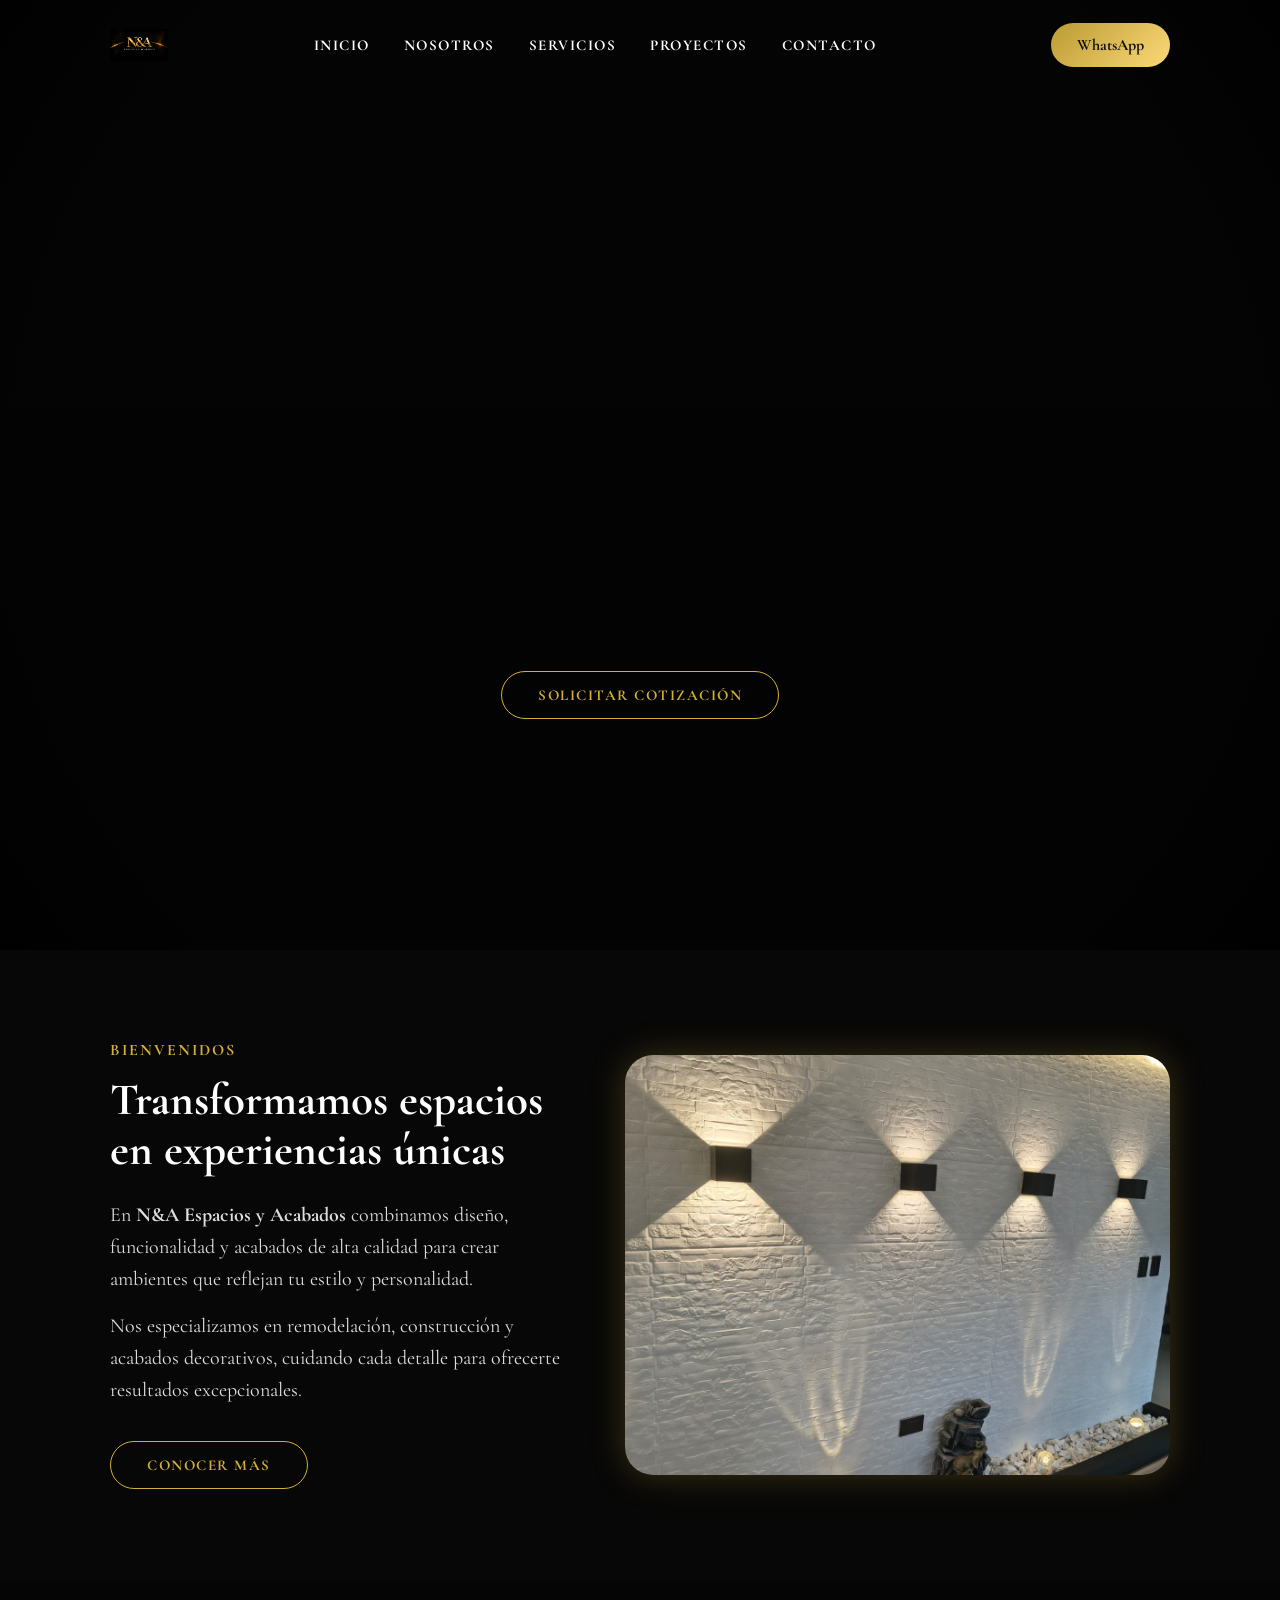
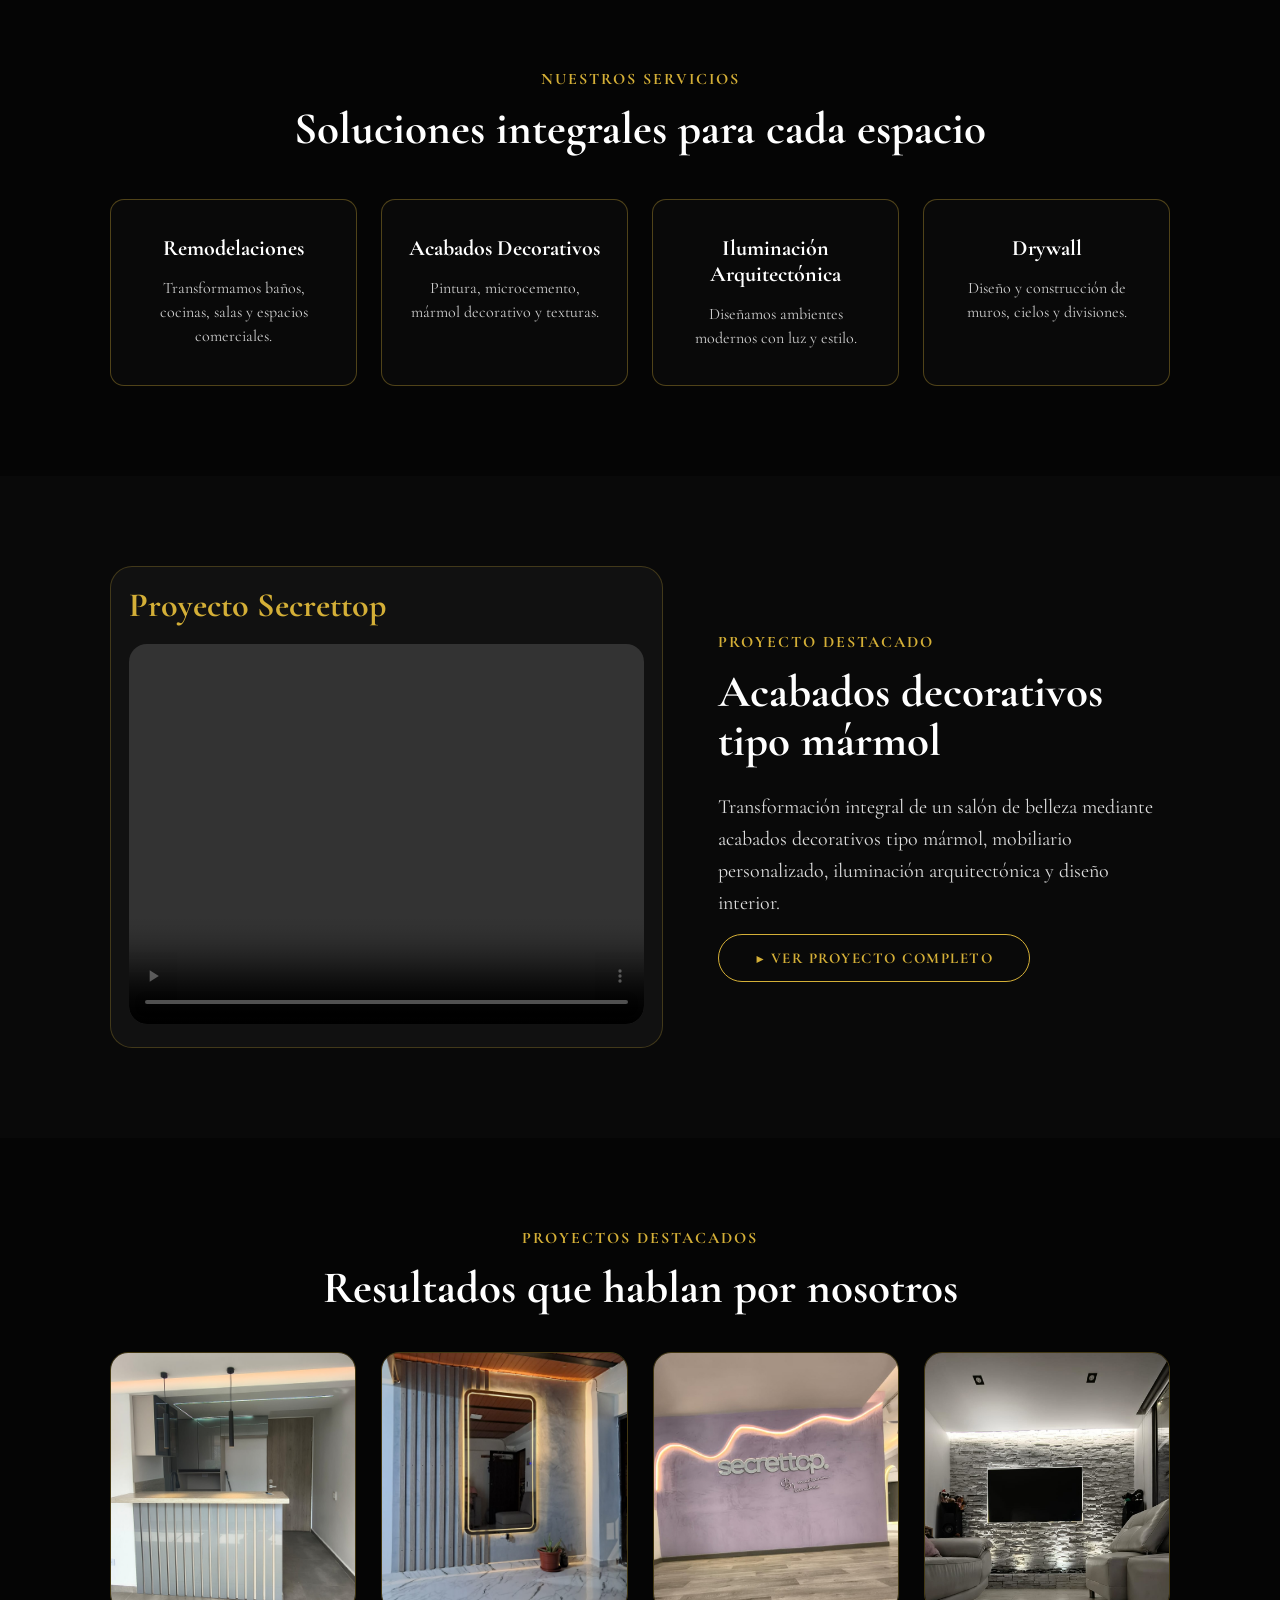
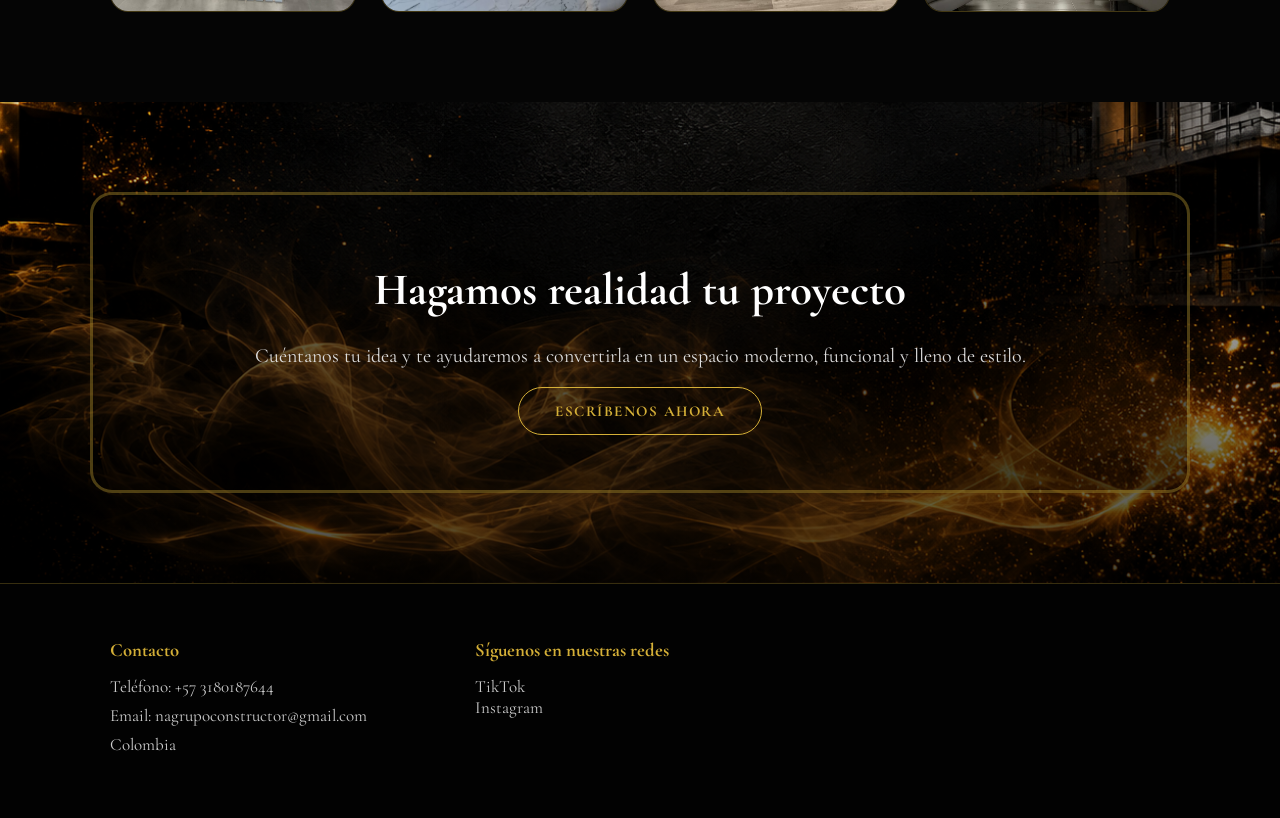
==== index.html @ 69b58e5c "agregar pagina web" ====
<!DOCTYPE html>
<html lang="es">
<head>
    <meta charset="UTF-8">
    <meta name="viewport" content="width=device-width, initial-scale=1.0">
    <title>N&A Espacios y Acabados</title>
    <link rel="stylesheet" href="style.css">
</head>
<body>

<header class="header">

    <div class="inicio container">
       <a href="#" class="logo">
       <img src="imagen/logo1.png" alt="N&A Espacios y Acabados"></a>


        <input type="checkbox" id="menu">

        <label for="menu">
            <img class="menu-icono" src="imagen/puede.png" alt="Menú">
        </label>

        <nav class="menu">
            <ul>
                <li><a href="index.html">Inicio</a></li>
                <li><a href="#nosotros">Nosotros</a></li>
                <li><a href="#servicios">Servicios</a></li>
                <li><a href="proyectos.html">Proyectos</a></li>
                <li><a href="#contacto">Contacto</a></li>
            </ul>
        </nav>

        <a href="https://wa.me/573180187644" target="_blank" class="whatsapp-btn">
            WhatsApp
        </a>
    </div>

    <div class="contenido-header container">
        <div class="header-texto">
            
    
    
            <a href="https://wa.me/573180187644" target="_blank" class="boton">
                Solicitar Cotización
            </a>
        </div>
    </div>

</header>

<section class="bienvenida" id="nosotros">
    <div class="bienvenida-content container">
        <div class="bienvenida-texto">
            <span>Bienvenidos</span>
            <h2>Transformamos espacios en experiencias únicas</h2>
            <p>
                En <strong>N&A Espacios y Acabados</strong> combinamos diseño,
                funcionalidad y acabados de alta calidad para crear ambientes que
                reflejan tu estilo y personalidad.
            </p>
            <p>
                Nos especializamos en remodelación, construcción y acabados decorativos,
                cuidando cada detalle para ofrecerte resultados excepcionales.
            </p>
            <a href="#servicios" class="boton boton-secundario">Conocer más</a>
        </div>

        <div class="bienvenida-img">
            <img src="imagen/lasocia2.jpeg" alt="Proyecto N&A">
        </div>
    </div>
</section>

<section class="servicios" id="servicios">
    <div class="container">
        <span class="subtitulo">Nuestros servicios</span>
        <h2>Soluciones integrales para cada espacio</h2>

        <div class="servicios-content">
            <div class="servicio-card">
                <h3>Remodelaciones</h3>
                <p>Transformamos baños, cocinas, salas y espacios comerciales.</p>
            </div>

            <div class="servicio-card">
                <h3>Acabados Decorativos</h3>
                <p>Pintura, microcemento, mármol decorativo y texturas.</p>
            </div>

            <div class="servicio-card">
                <h3>Iluminación Arquitectónica</h3>
                <p>Diseñamos ambientes modernos con luz y estilo.</p>
            </div>

            <div class="servicio-card">
                <h3>Drywall</h3>
                <p>Diseño y construcción de muros, cielos y divisiones.</p>
            </div>
        </div>
    </div>
</section>

<section class="information" id="proyectos">
    <div class="information-content container">

        <div class="information-box">
            <div class="card-1">
                <h2>Proyecto Secrettop</h2>

                <video controls autoplay muted loop>
                    <source src="imagen/marianavideo.mp4" type="video/mp4">
                   .
                </video>
            </div>
        </div>

        <div class="information-txt">
            <span>Proyecto destacado</span>
            <h2>Acabados decorativos tipo mármol</h2>

            <p>
                Transformación integral de un salón de belleza mediante acabados decorativos
                tipo mármol, mobiliario personalizado, iluminación arquitectónica y diseño interior.
            </p>

            <a href="proyectos.html#proyecto-secrettop" class="boton">
    ▶ Ver proyecto completo
</a>
        </div>

    </div>
</section>

<section class="galeria">
    <div class="container">
        <span class="subtitulo">Proyectos destacados</span>
        <h2>Resultados que hablan por nosotros</h2>

        <div class="galeria-content">
            <img src="imagen/maybI1.jpg" alt="Proyecto espejo">
            <img src="imagen/espnata.jpeg" alt="Proyecto acabados">
            <img src="imagen/MARIANA 1 (1).jpeg" alt="Proyecto salón">
            <img src="imagen/alex (22).jpg" alt="Mobiliario personalizado">
        </div>
    </div>
</section>

<section class="contacto" id="contacto">
    <div class="contacto-content container">
        <div class="contacto-txt">
            <h2>Hagamos realidad tu proyecto</h2>
            <p>
                Cuéntanos tu idea y te ayudaremos a convertirla en un espacio moderno,
                funcional y lleno de estilo.
            </p>

            <a href="https://wa.me/573180187644" target="_blank" class="boton">
                Escríbenos ahora
            </a>
        </div>
    </div>
</section>

<footer class="footer">
    <div class="footer-content container">
    

        <div class="link-footer">
            <h3>Contacto</h3>
            <p>Teléfono: +57 3180187644</p>
            <p>Email: nagrupoconstructor@gmail.com</p>
            <p>Colombia</p>
        </div>

        <div class="link-footer">
            <h3>Síguenos en nuestras redes </h3>
            <ul>
                <li><a href="https://www.tiktok.com/@n_a.espacios.y.ac?lang=es">TikTok</a></li>
                <li><a href="https://www.instagram.com/na_espacios_acabados/">Instagram</a></li>
                
            </ul>
        </div>
    </div>
</footer>

</body>
</html>
---- style.css ----
@import url('https://fonts.googleapis.com/css2?family=Cormorant+Garamond:wght@300;400;500;600;700&family=Croissant+One&display=swap');

*{
    margin: 0;
    padding: 0;
    box-sizing: border-box;
    text-decoration: none;
    list-style: none;
}

html{
    scroll-behavior: smooth;
}

body{
    font-family: 'Cormorant Garamond', serif;
    background: #050505;
    color: #ffffff;
}

img{
    max-width: 200%;
    display: block;
}

.container{
    width: 100%;
    max-width: 1100px;
    margin: 0 auto;
    padding: 0 20px;
}

.header{
    min-height: 100vh;
    background-image:
        linear-gradient(rgba(0,0,0,.15), rgba(0,0,0,.50)),
        url("imagen/puede.png");
    background-size: cover;
    background-position: center;
    background-repeat: no-repeat;
    position: relative;
}

.header::after{
    content: "";
    position: absolute;
    inset: 0;
    background: radial-gradient(circle, transparent 75%, rgba(0,0,0,.75) 100%);
    pointer-events: none;
}

.inicio{
    position: relative;
    z-index: 2;
    height: 90px;
    display: flex;
    align-items: center;
    justify-content: space-between;
}

.logo{

    font-family:'Cormorant Garamond', serif;
    width: 29px;   /* Cambia este valor */
    height: auto;
}

.menu ul{
    display: flex;
    align-items: center;
    gap: 34px;
}

.menu ul li a{
    color: #ffffff;
    font-size: 15px;
    text-transform: uppercase;
    font-weight: 700;
    letter-spacing: 1.5px;
    transition: .3s;
}

.menu ul li a:hover{
    color: #d4af37;
}

.whatsapp-btn{
    padding: 12px 26px;
    background: linear-gradient(135deg, #bb9b33, #fcd978);
    color: #111;
    border-radius: 30px;
    font-weight: 1000;
}

#menu,
.menu-icono,
.inicio label{
    display: none;
}

.contenido-header{
    position: relative;
    z-index: 2;
    min-height: calc(100vh - 40px);
    display: flex;
    align-items: center;
    justify-content: center;
    text-align: center;
   padding-top: 350px
}

.header-texto{
    max-width:1300px;
}

.header-texto h1{
    font-family: 'Croissant One', cursive;
    font-size: 90px;
    color: #d4af37;
    line-height: 1;
    text-shadow: 0 0 25px rgba(212,175,55,.45);
   
}

.header-texto h2{
    font-size: 42px;
    letter-spacing: 12px;
    font-weight: 500;
    margin: 10px 0 20px;
}

.header-texto p{
    font-size: 32px;
    font-style: italic;
    margin-bottom: 25px;
}

.boton{
    display: inline-block;
    padding: 14px 36px;
    border: 1px solid #d4af37;
    color: #d4af37;
    border-radius: 30px;
    font-size: 15px;
    text-transform: uppercase;
    letter-spacing: 1.5px;
    font-weight: 700;
    transition: .3s;
}

.boton:hover{
    background: #d4af37;
    color: #111;
}

.boton-secundario{
    margin-top: 20px;
}

section{
    padding: 90px 0;
}

.bienvenida{
    background: #070707;
}

.bienvenida-content{
    display: grid;
    grid-template-columns: 1fr 1.2fr;
    gap: 60px;
    align-items: center;
}

span,
.subtitulo{
    color: #d4af37;
    text-transform: uppercase;
    font-weight: 700;
    letter-spacing: 2px;
}

.bienvenida-texto h2,
.servicios h2,
.information-txt h2,
.galeria h2,
.contacto-txt h2{
    font-size: 45px;
    margin: 15px 0 25px;
    line-height: 1.1;
}

.bienvenida-texto p,
.information-txt p,
.contacto-txt p{
    font-size: 20px;
    line-height: 1.6;
    color: #dddddd;
    margin-bottom: 15px;
}

.bienvenida-img img{
    height: 420px;
    width: 100%;
    object-fit: cover;
    border-radius: 28px;
    box-shadow: 0 0 35px rgba(212,175,55,.25);
}

.servicios{
    background: #050505;
    text-align: center;
}

.servicios-content{
    margin-top: 45px;
    display: grid;
    grid-template-columns: repeat(4, 1fr);
    gap: 24px;
}

.servicio-card{
    padding: 35px 25px;
    border: 1px solid rgba(212,175,55,.35);
    border-radius: 14px;
    background: rgba(255,255,255,.02);
    transition: .3s;
}

.servicio-card:hover{
    transform: translateY(-8px);
    box-shadow: 0 0 25px rgba(212,175,55,.18);
}

.servicio-card h3{
    color: #ffffff;
    font-size: 22px;
    margin-bottom: 15px;
}

.servicio-card p{
    color: #cfcfcf;
    line-height: 1.5;
}

.information{
    background: #090909;
}

.information-content{
    display: grid;
    grid-template-columns: 1.1fr .9fr;
    gap: 55px;
    align-items: center;
}

.card-1{
    background: #111;
    padding: 18px;
    border-radius: 22px;
    border: 1px solid rgba(212,175,55,.25);
}

.card-1 h2{
    color: #d4af37;
    margin-bottom: 18px;
    font-size: 34px;
}

.card-1 video{
    width: 100%;
    height: 380px;
    object-fit: cover;
    border-radius: 18px;
}

.galeria{
    background: #050505;
    text-align: center;
}

.galeria-content{
    margin-top: 40px;
    display: grid;
    grid-template-columns: repeat(4, 1fr);
    gap: 29px;
}

.galeria-content img{
    height: 230px;
    width: 99%;
    object-fit: cover;
    border-radius: 38px;
    border: 1px solid rgba(212,175,55,.25);
}

.contacto{
    background:
        linear-gradient(rgba(0,0,0,.12), rgba(0,0,0,.72)),
        url("imagen/logo2.png");
    background-size: cover;
    background-position: center;
    text-align: center;
}

.contacto-content{
    border: 3px solid rgba(212,175,55,.35);
    border-radius: 22px;
    padding: 55px;
    background: rgba(0,0,0,.35);
}

.footer{
    background: #020202;
    padding: 55px 0;
    border-top: 1px solid rgba(212,175,55,.25);
}

.footer-content{
    display: grid;
    grid-template-columns: 1fr 1fr 1fr;
    gap: 35px;
}

.footer-logo h2{
    font-family: 'Croissant One', cursive;
    color: #d4af37;
    font-size: 45px;
}

.footer-logo p,
.link-footer p,
.link-footer a{
    color: #cccccc;
    font-size: 17px;
    margin-bottom: 8px;
}

.link-footer h3{
    color: #d4af37;
    margin-bottom: 15px;
}

.link-footer a:hover{
    color: #d4af37;
}

@media(max-width: 900px){

    .inicio{
        flex-wrap: wrap;
    }

    .whatsapp-btn{
        display: none;
    }

    .menu ul{
        gap: 15px;
    }

    .header-texto h1{
        font-size: 82px;
    }

    .header-texto h2{
        font-size: 24px;
        letter-spacing: 5px;
    }

    .header-texto p{
        font-size: 24px;
    }

    .bienvenida-content,
    .information-content,
    .footer-content{
        grid-template-columns: 1fr;
    }

    .servicios-content,
    .galeria-content{
        grid-template-columns: repeat(2, 1fr);
    }
}

@media(max-width: 600px){

    .menu{
        width: 100%;
        margin-top: 15px;
    }

    .menu ul{
        justify-content: center;
        flex-wrap: wrap;
    }

    .header{
        background-size: cover;
        background-position: center;
    }

    .header-texto h1{
        font-size: 55px;
    }

    

    .header-texto p{
        font-size: 20px;
    }

    .servicios-content,
    .galeria-content{
        grid-template-columns: 1fr;
    }

    .contacto-content{
        padding: 30px 20px;
    }

  
}


 /* =========================
   PÁGINA PROYECTOS
========================= */

.header-proyectos{
    min-height: 100vh;
    background-image:
        linear-gradient(rgba(0,0,0,.15), rgba(0,0,0,.50)),
        url("imagen/logo2.png");
    background-size: cover;
    background-position: center;
    background-repeat: no-repeat;
    position: relative;
   
}

.logo img{
    width:120px;
    height:auto;
}

.contenido-proyectos{
    min-height:calc(100vh - 90px);
    display:flex;
    flex-direction:column;
    align-items:center;
    justify-content:center;
    text-align:center;
    padding-top:120px;
}

.contenido-proyectos h1{
    font-size:80px;
    color:#d4af37;
    margin-bottom:25px;
}

.contenido-proyectos p{
    font-size:24px;
    max-width:800px;
    line-height:1.6;
    margin-bottom:30px;
}

.bienvenida-proyectos{
    padding:90px 0;
    background:#070707;
}

.detalle-proyecto{
    padding:90px 0;
    background:#050505;
}

.detalle-content{
    display:grid;
    grid-template-columns:1fr 1fr;
    gap:60px;
    align-items:center;
}

.detalle-texto span,
.subtitulo{
    color:#d4af37;
    text-transform:uppercase;
    letter-spacing:2px;
    font-weight:700;
}

.detalle-texto h2{
    color:#d4af37;
    font-size:50px;
    margin:15px 0 20px;
}

.detalle-texto p{
    font-size:21px;
    line-height:1.6;
    margin-bottom:25px;
    color:#dddddd;
}

.detalle-texto h3{
    font-size:28px;
    margin-bottom:15px;
}

.detalle-texto ul{
    margin-bottom:30px;
}

.detalle-texto ul li{
    font-size:20px;
    margin-bottom:10px;
}

.detalle-video video{
    width:100%;
    height:430px;
    object-fit:cover;
    border-radius:22px;
    border:1px solid rgba(212,175,55,.35);
    box-shadow:0 0 30px rgba(212,175,55,.18);
}
/*=========================
      GALERÍA DE VIDEOS
=========================*/

.video-proyecto{
    padding: 90px 0;
    background: #090909;
    text-align: center;
}

.video-proyecto h2{
    color: #d4af37;
    font-size: 50px;
    margin: 15px 0 40px;
}

.video-content{
    display: grid;
    grid-template-columns:repeat(4, 1fr);
    justify-content:center;
    gap: 25px;
    justify-items: center;
}

.video-content video{

    height: 230px;
    width: 104%;

    object-fit: cover;

    border-radius: 18px;

    border: 1px solid rgba(212,175,55,.30);

    box-shadow: 0 8px 20px rgba(212,175,55,.18);

    transition: .4s;
}

.video-content video:hover{

    transform: scale(1.05);

    box-shadow: 0 12px 25px rgba(212,175,55,.30);

}

.galeria-proyecto{
    padding:90px 0;
    background:#090909;
    text-align:center;
}

.galeria-proyecto h2{
    color:#d4af37;
    font-size:48px;
    margin:15px 0 40px;
}

.galeria-content{
    display:grid;
    grid-template-columns:repeat(4, 1fr);
    gap:25px;
}

.galeria-content img{
    width:100%;
    height:260px;
    object-fit:cover;
    border-radius:18px;
    border:1px solid rgba(212,175,55,.30);
    transition:.4s;
}

.galeria-content img:hover{
    transform:scale(1.04);
    box-shadow:0 0 25px rgba(212,175,55,.25);
}

@media(max-width:768px){

    .contenido-proyectos h1{
        font-size:45px;
    }

    .contenido-proyectos p{
        font-size:19px;
    }

    .detalle-content{
        grid-template-columns:1fr;
    }

    .detalle-video video{
        height:300px;
    }

    .galeria-content{
        grid-template-columns:1fr;
    }

    .galeria-content img{
        height:300px;
    }
}

    /* CARRUSEL MULTIMEDIA */

    .carrusel{
        display:flex;
        align-items:center;
        justify-content:center;
        gap:15px;
    }

    .carrusel-content{
        display:flex;
        gap:20px;
        overflow-x:auto;
        scroll-behavior:smooth;
        padding:15px;
        max-width:900px;
    }

    .carrusel-content::-webkit-scrollbar{
        display:none;
    }

    .carrusel-content img,
    .carrusel-content video{
        width:150px;
        height:260px;
        object-fit:cover;
        border-radius:18px;
        border:1px solid rgba(212,175,55,.35);
        flex:none;
        box-shadow:0 8px 20px rgba(212,175,55,.18);
        transition:.3s;
    }

    .carrusel-content img:hover,
    .carrusel-content video:hover{
        transform:scale(1.05);
    }

    .flecha,
    .prev,
    .next{
        width:45px;
        height:45px;
        border:none;
        border-radius:50%;
        background:#d4af37;
        color:#111;
        font-size:25px;
        cursor:pointer;
    }
    .modal{
    position:fixed;
    inset:0;
    background:rgba(0,0,0,.92);
    display:none;
    justify-content:center;
    align-items:center;
    z-index:9999;
}

.modal img,
.modal video{
    display:none;
    max-width:85%;
    max-height:90vh;
    border-radius:20px;
    box-shadow:0 0 35px rgba(212,175,55,.35);
}

.modal video{
    max-width:420px;
}

.cerrar{
    position:absolute;
    top:25px;
    right:40px;
    color:#d4af37;
    font-size:55px;
    cursor:pointer;
}

.modal-prev,
.modal-next{
    position:absolute;
    top:50%;
    transform:translateY(-50%);
    width:55px;
    height:55px;
    border:none;
    border-radius:50%;
    background:#d4af37;
    color:#111;
    font-size:30px;
    cursor:pointer;
}

.modal-prev{
    left:35px;
}

.modal-next{
    right:35px;
}
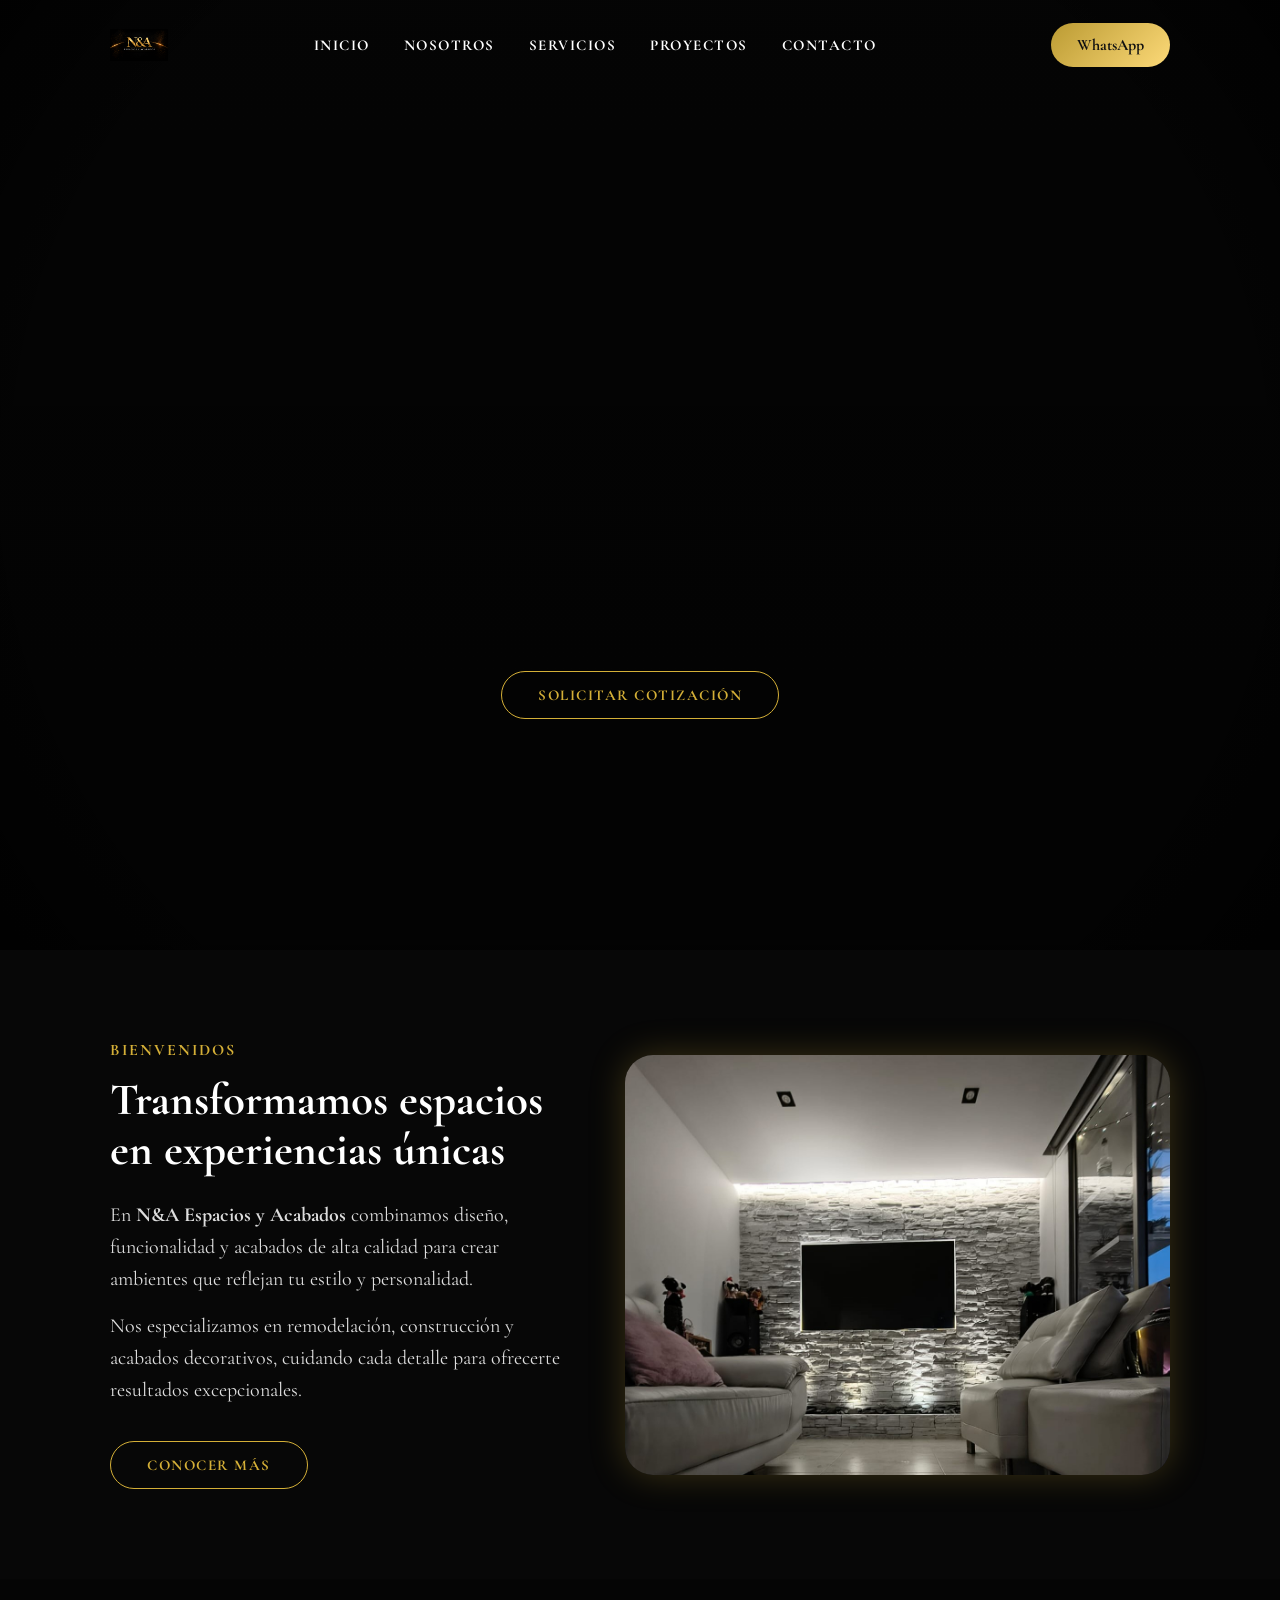
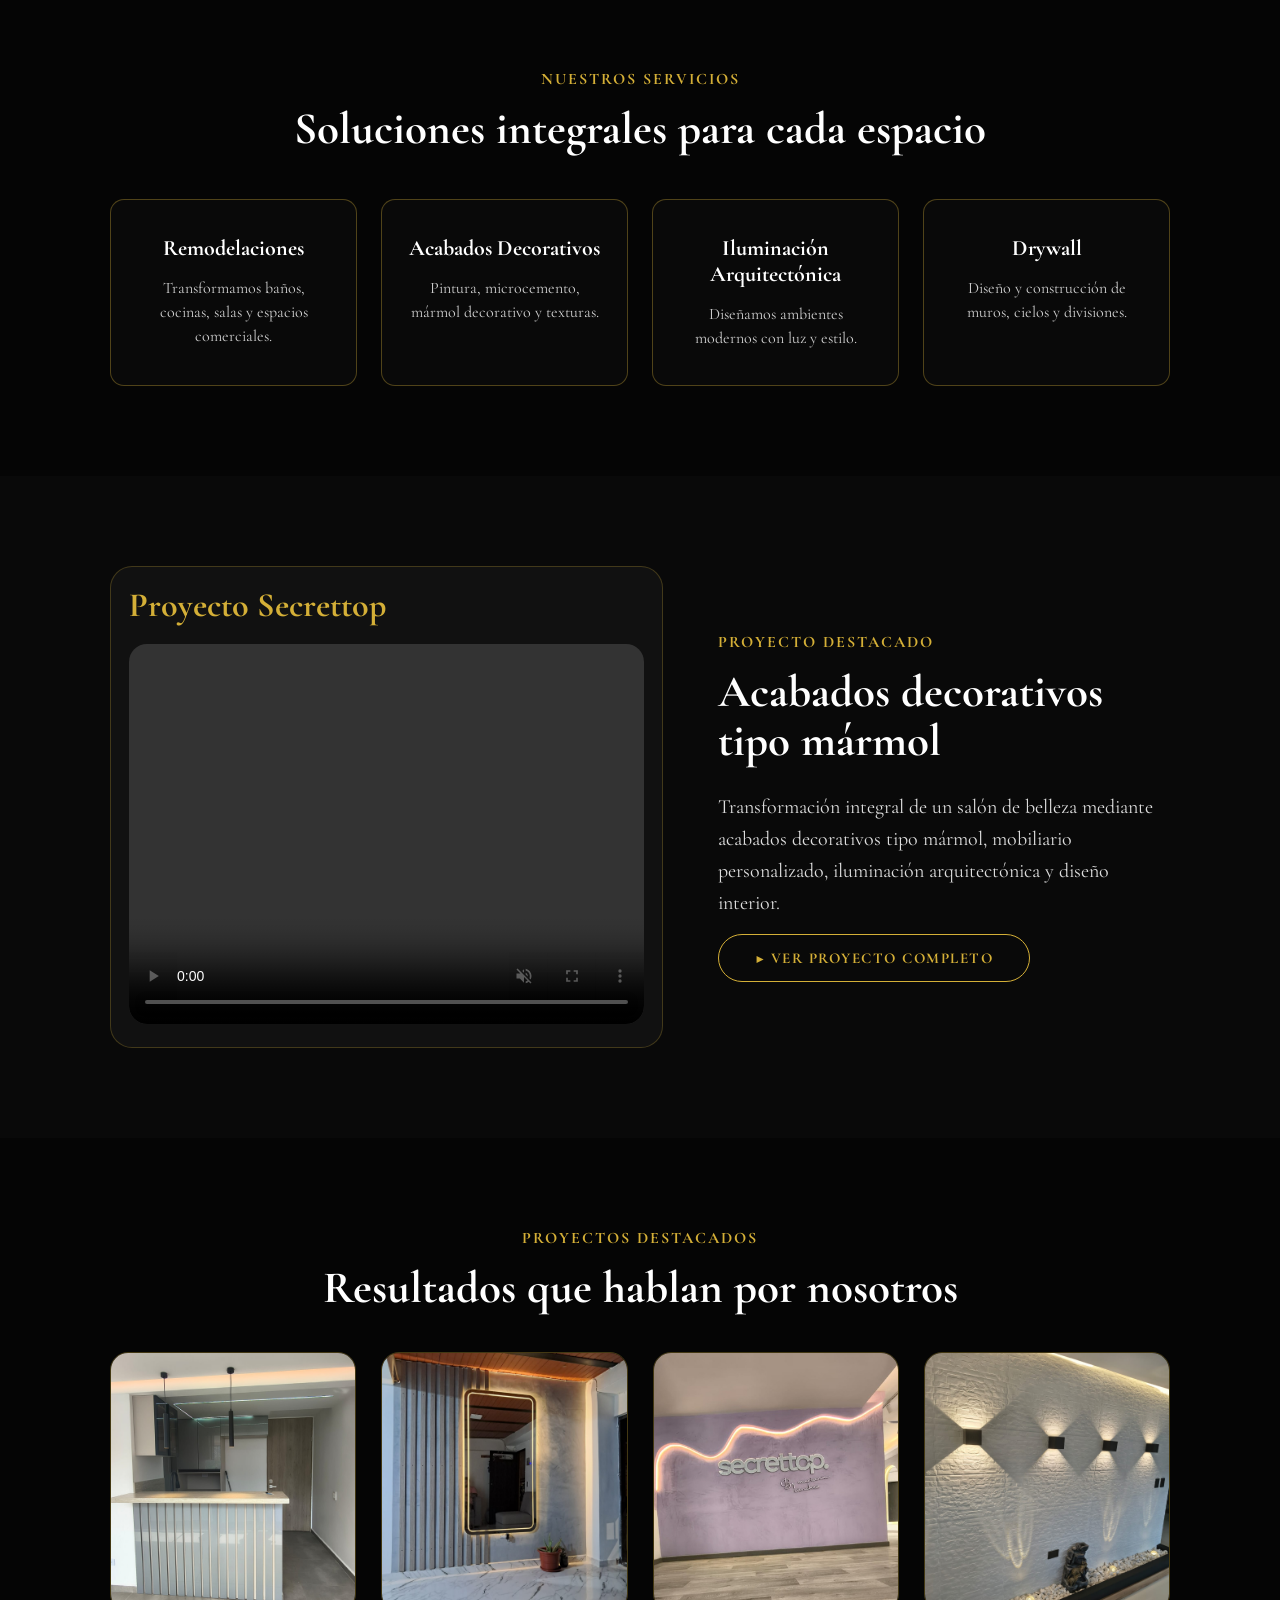
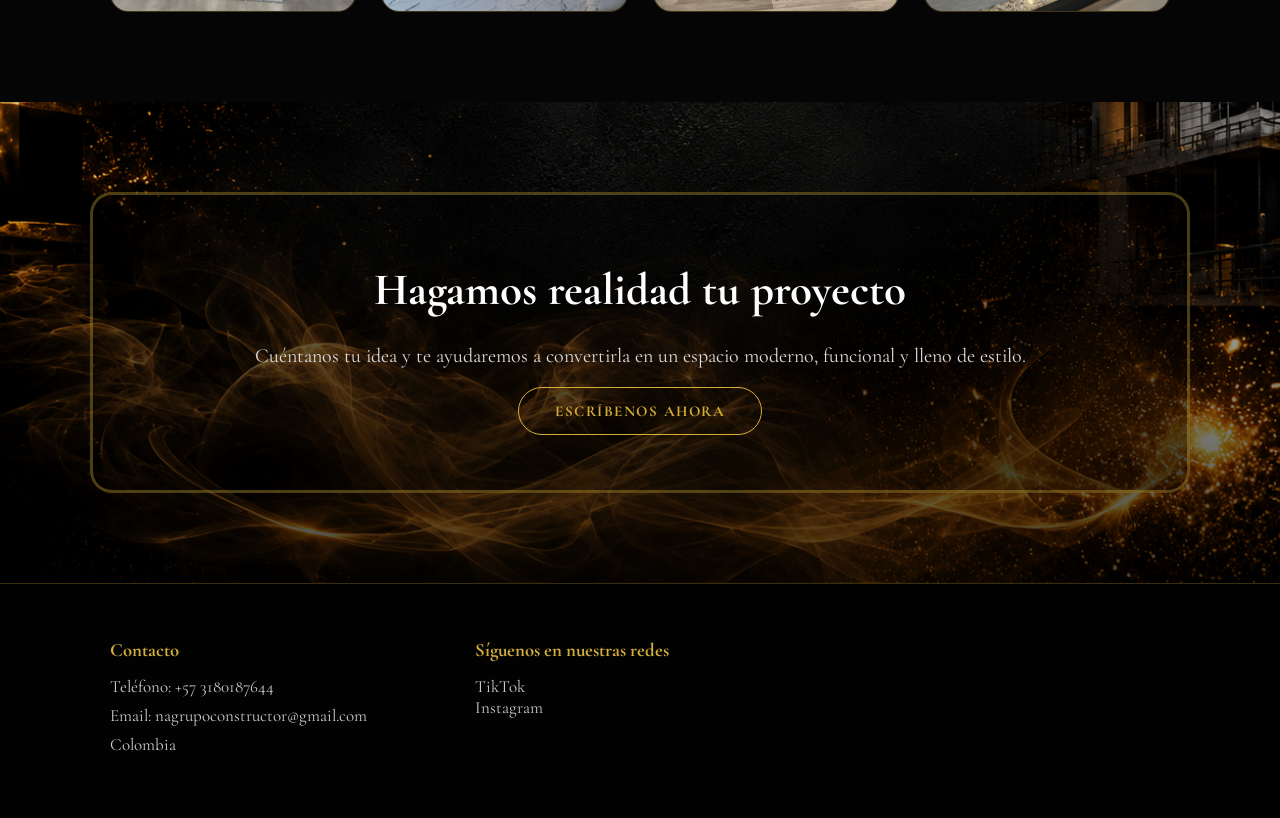
==== commit 9e22a110: "actualizar pagina web" ====
--- a/index.html
+++ b/index.html
@@ -67,7 +67,7 @@
         </div>
 
         <div class="bienvenida-img">
-            <img src="imagen/lasocia2.jpeg" alt="Proyecto N&A">
+            <img src="imagen/alex (22).jpg" alt="Proyecto N&A">
         </div>
     </div>
 </section>
@@ -141,7 +141,7 @@
             <img src="imagen/maybI1.jpg" alt="Proyecto espejo">
             <img src="imagen/espnata.jpeg" alt="Proyecto acabados">
             <img src="imagen/MARIANA 1 (1).jpeg" alt="Proyecto salón">
-            <img src="imagen/alex (22).jpg" alt="Mobiliario personalizado">
+            <img src="imagen/lasocia2.jpeg" alt="Mobiliario personalizado">
         </div>
     </div>
 </section>
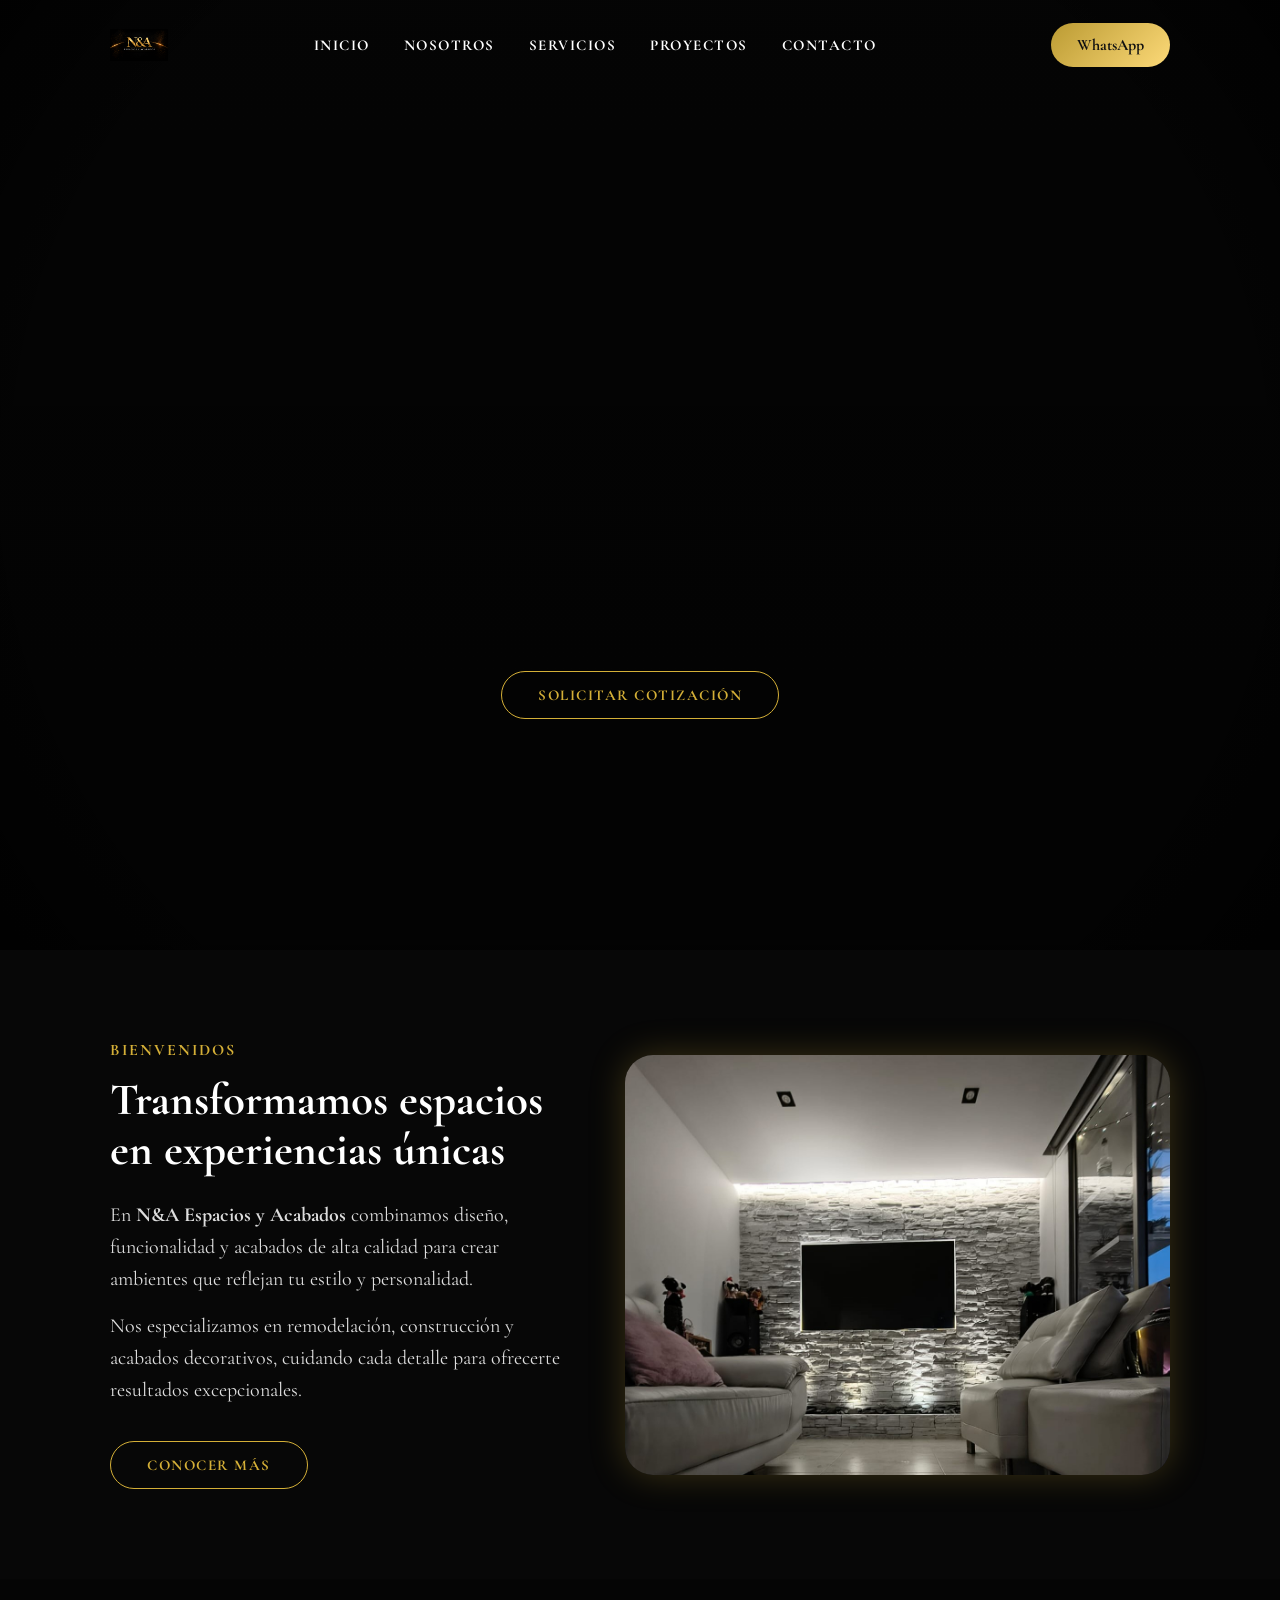
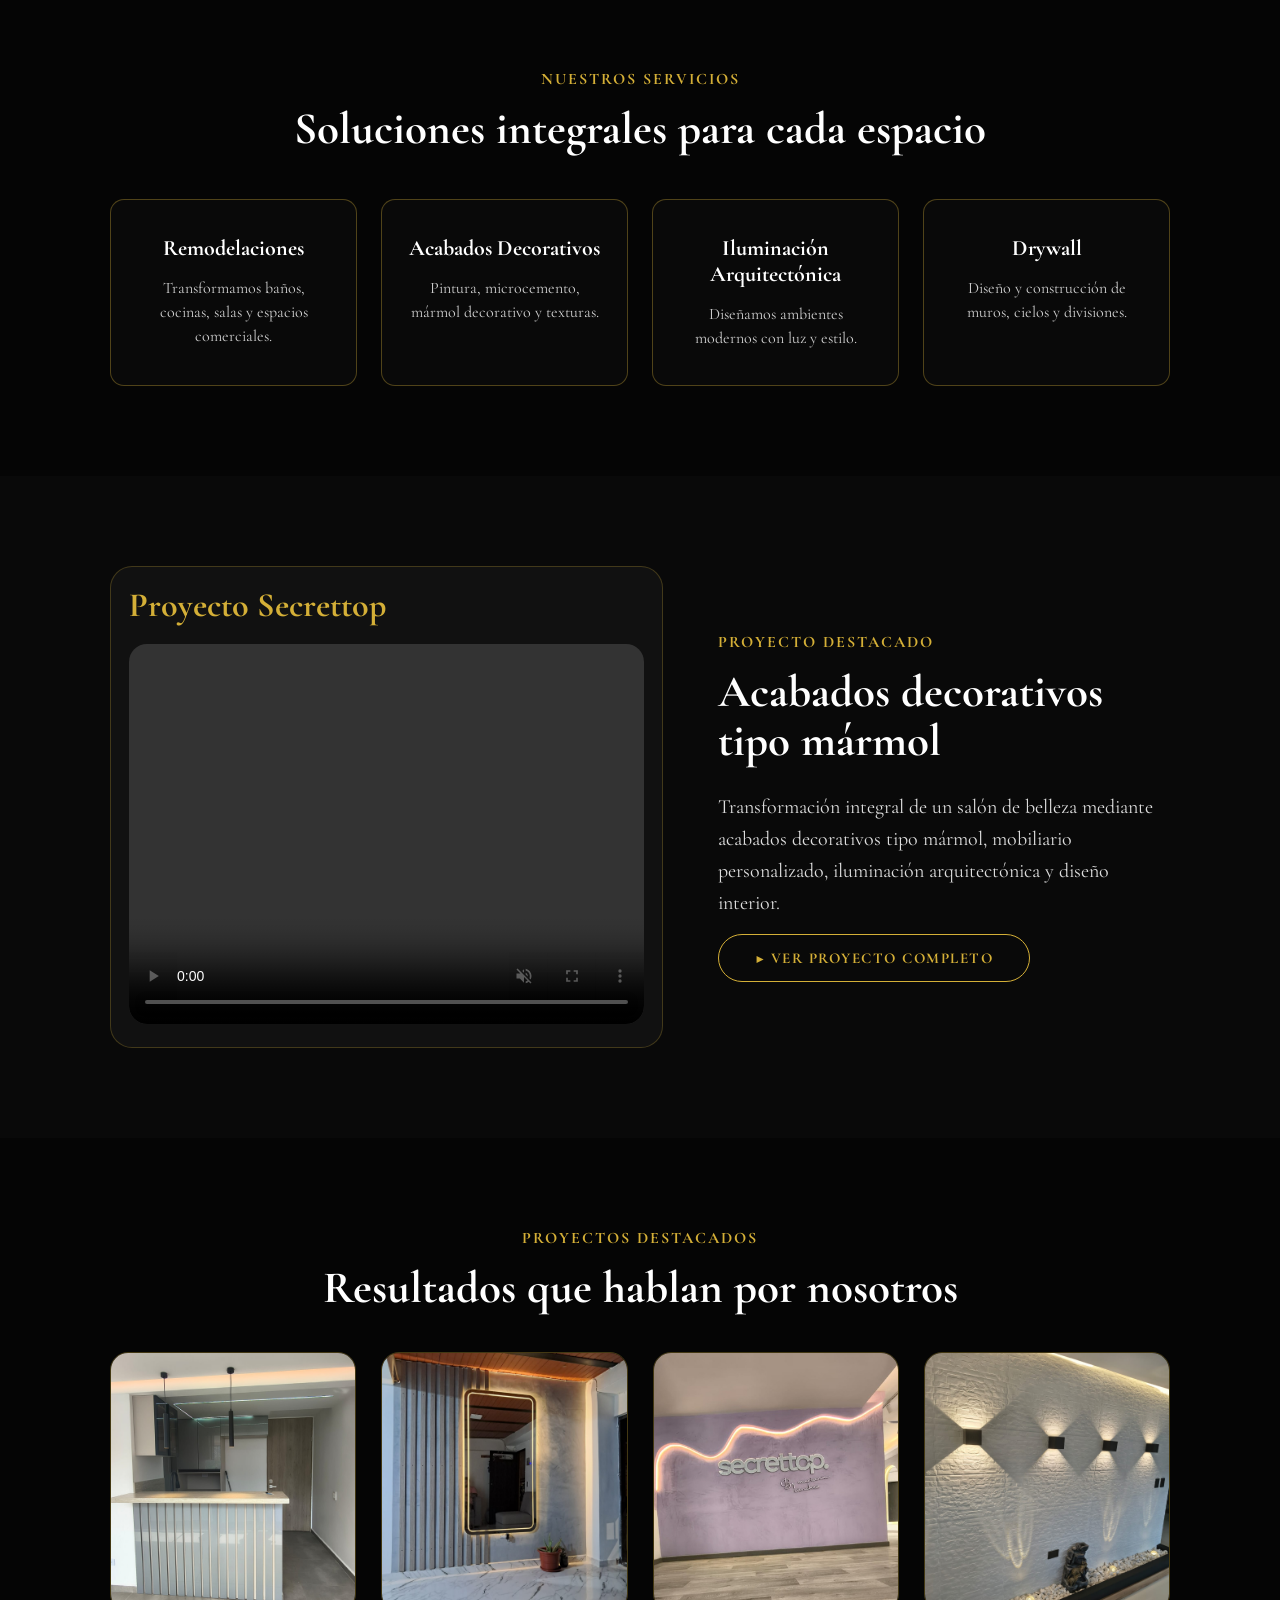
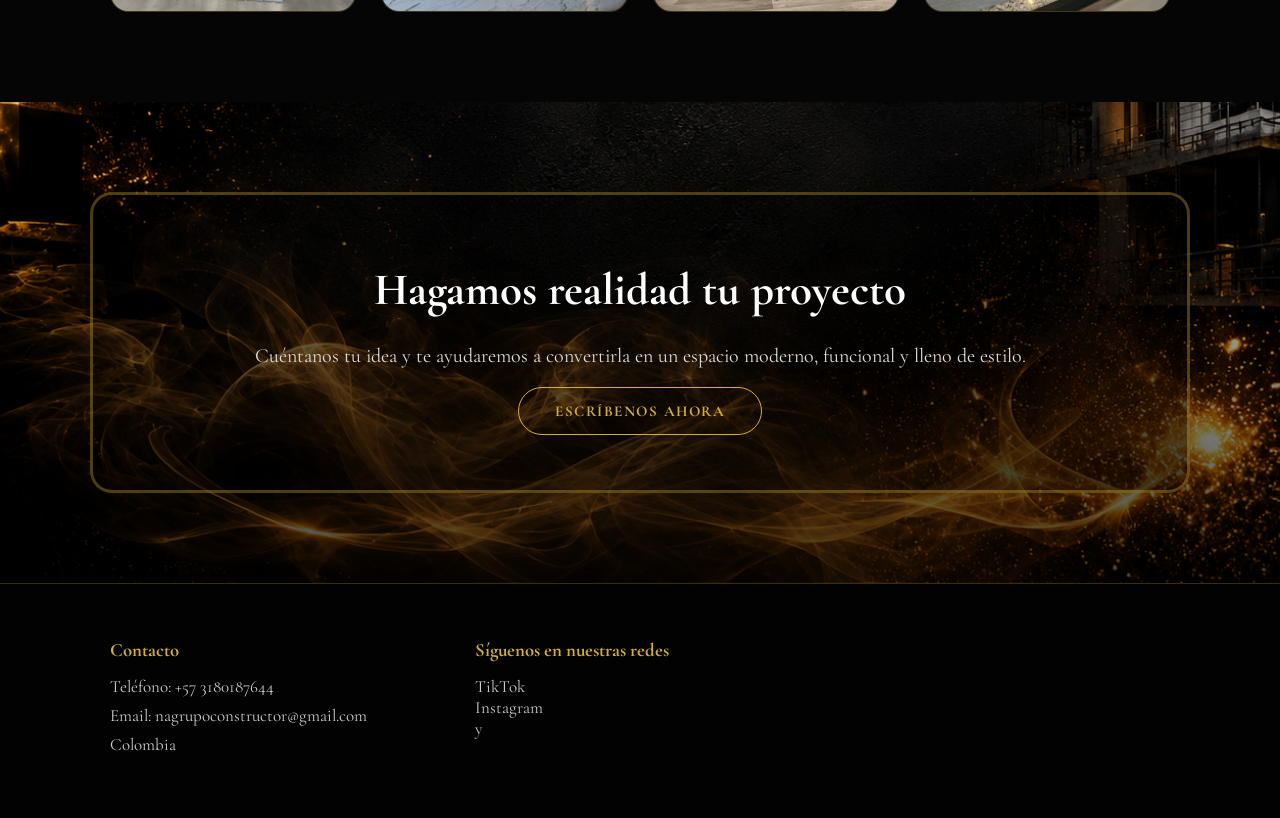
==== commit 2062da31: "actualiza mi pagina web" ====
--- a/index.html
+++ b/index.html
@@ -178,7 +178,8 @@
             <ul>
                 <li><a href="https://www.tiktok.com/@n_a.espacios.y.ac?lang=es">TikTok</a></li>
                 <li><a href="https://www.instagram.com/na_espacios_acabados/">Instagram</a></li>
-                
+                 <li><a href="https://www.youtube.com/channel/UC60cUhuiBDJdsK5mm41kOqQ">y</a></li>
+
             </ul>
         </div>
     </div>
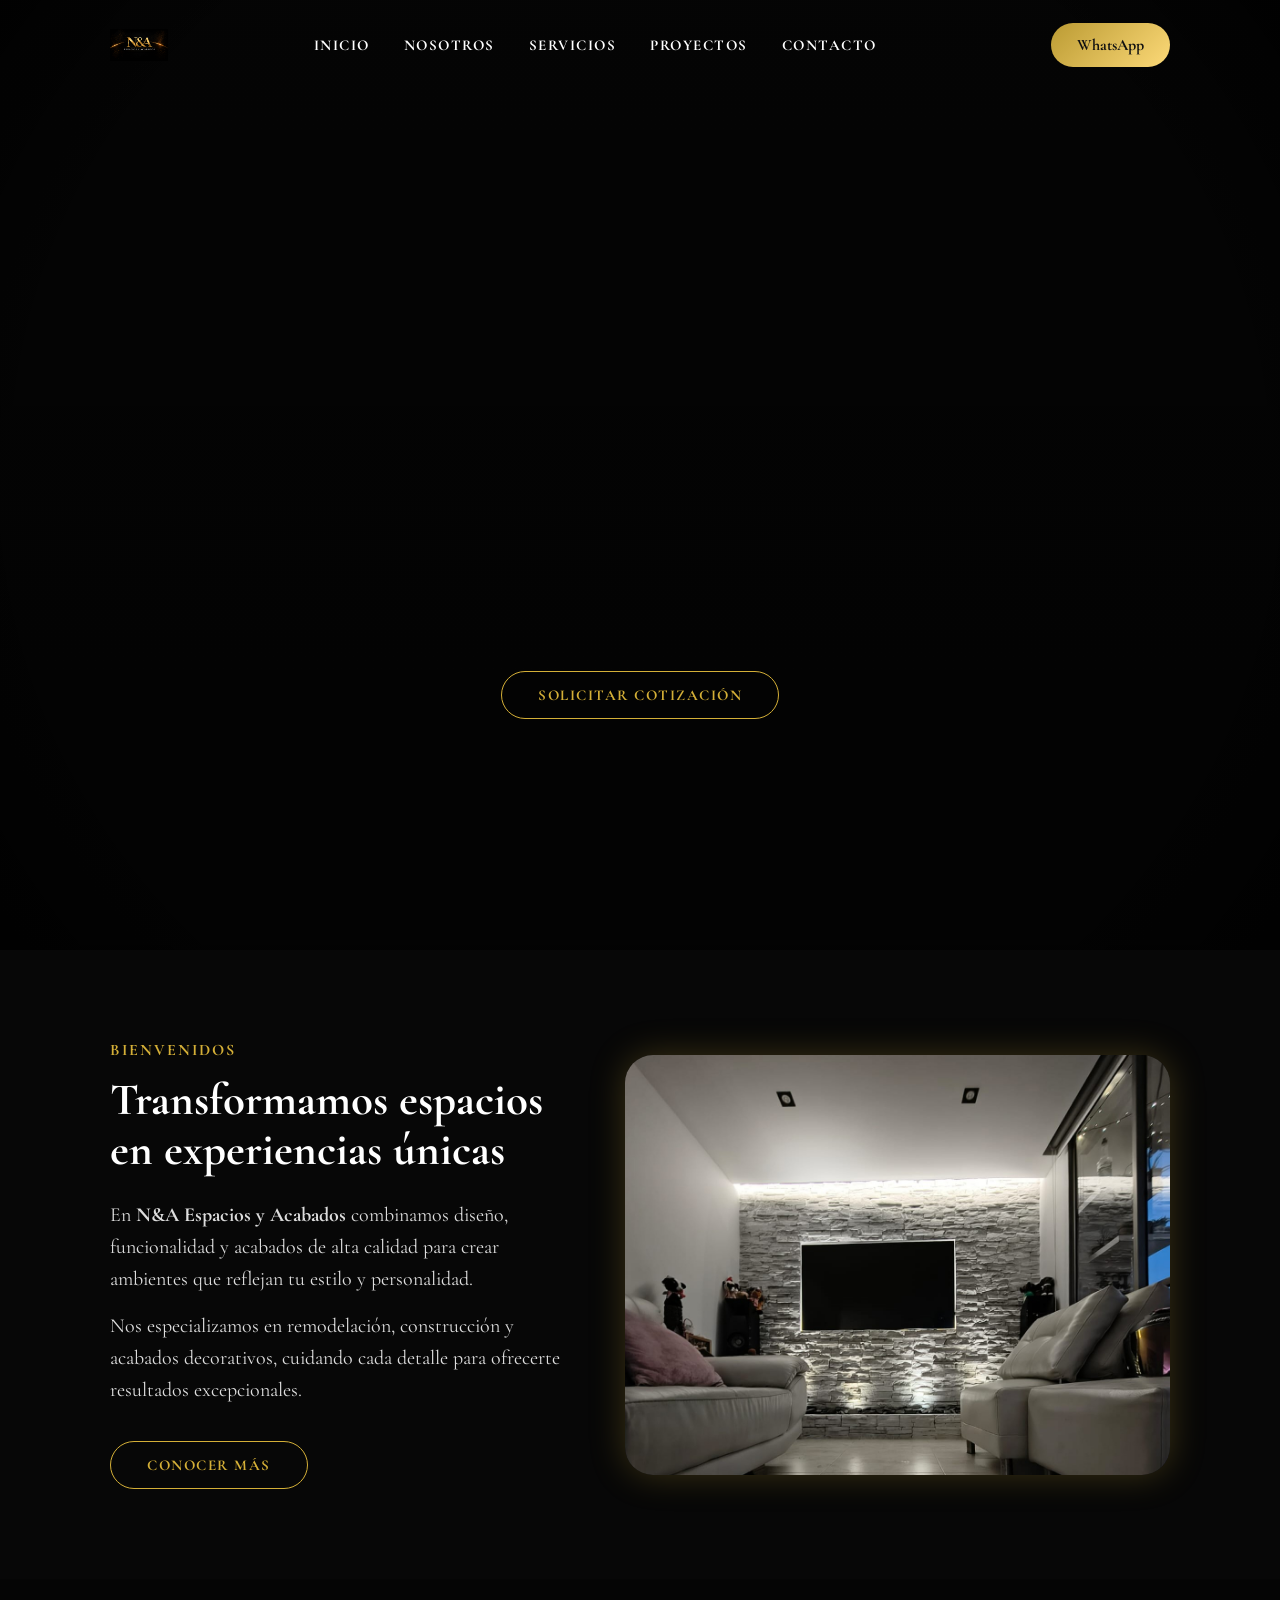
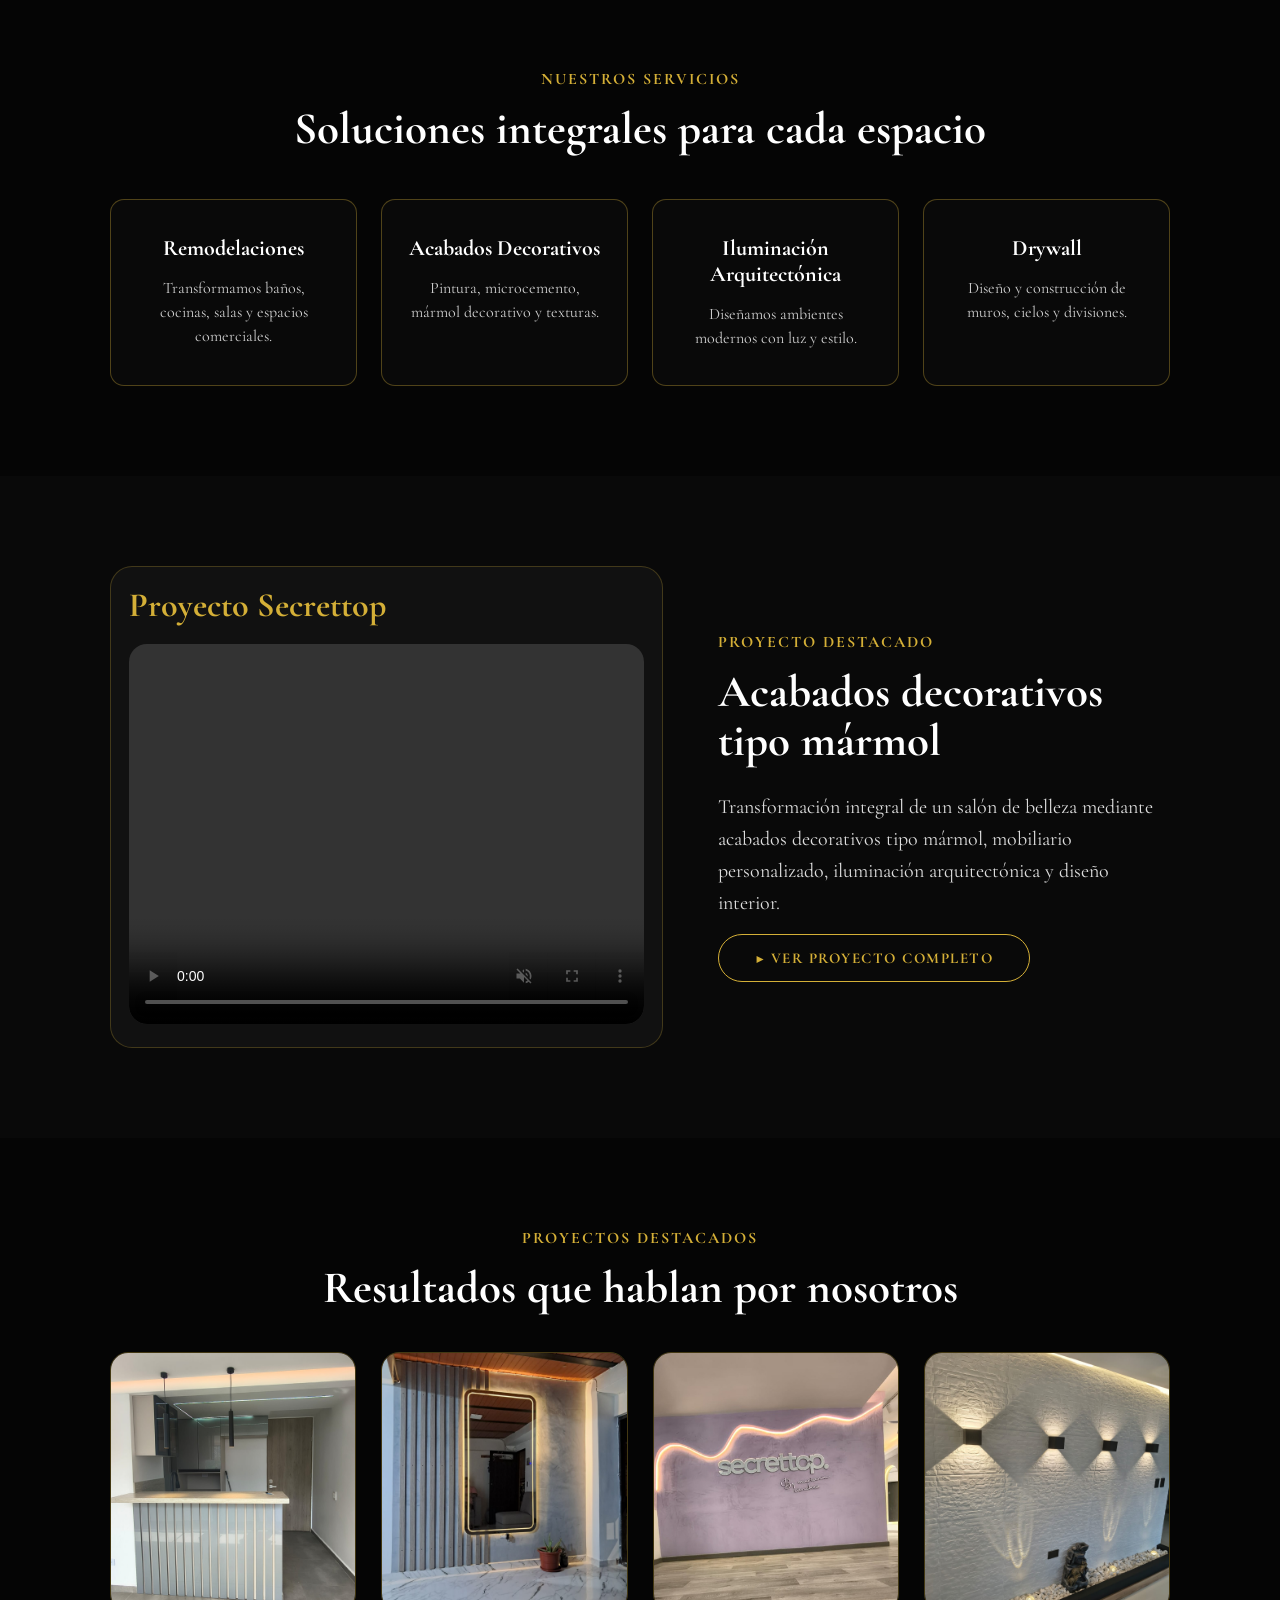
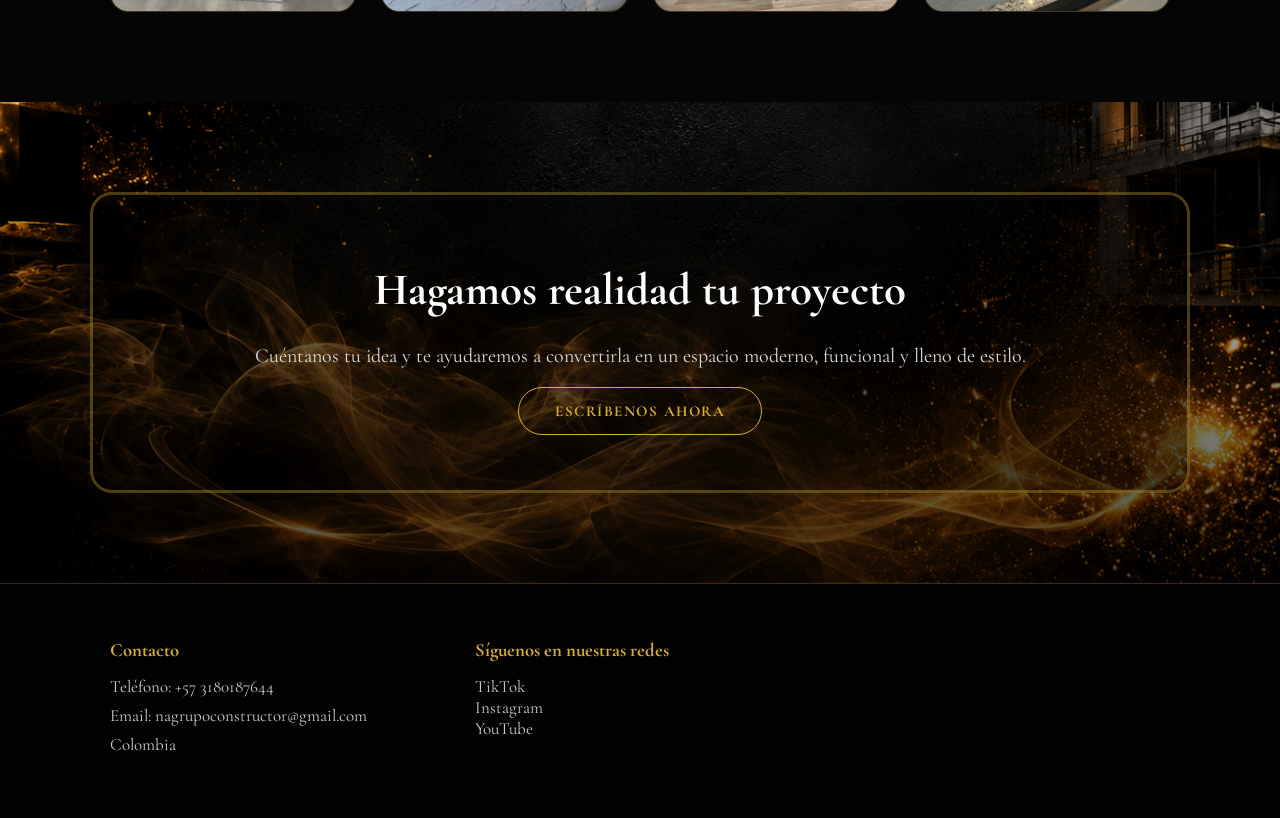
==== commit 1fd63a2a: "actualiza mi pagina web" ====
--- a/index.html
+++ b/index.html
@@ -178,7 +178,7 @@
             <ul>
                 <li><a href="https://www.tiktok.com/@n_a.espacios.y.ac?lang=es">TikTok</a></li>
                 <li><a href="https://www.instagram.com/na_espacios_acabados/">Instagram</a></li>
-                 <li><a href="https://www.youtube.com/channel/UC60cUhuiBDJdsK5mm41kOqQ">y</a></li>
+                 <li><a href="https://www.youtube.com/channel/UC60cUhuiBDJdsK5mm41kOqQ">YouTube</a></li>
 
             </ul>
         </div>
